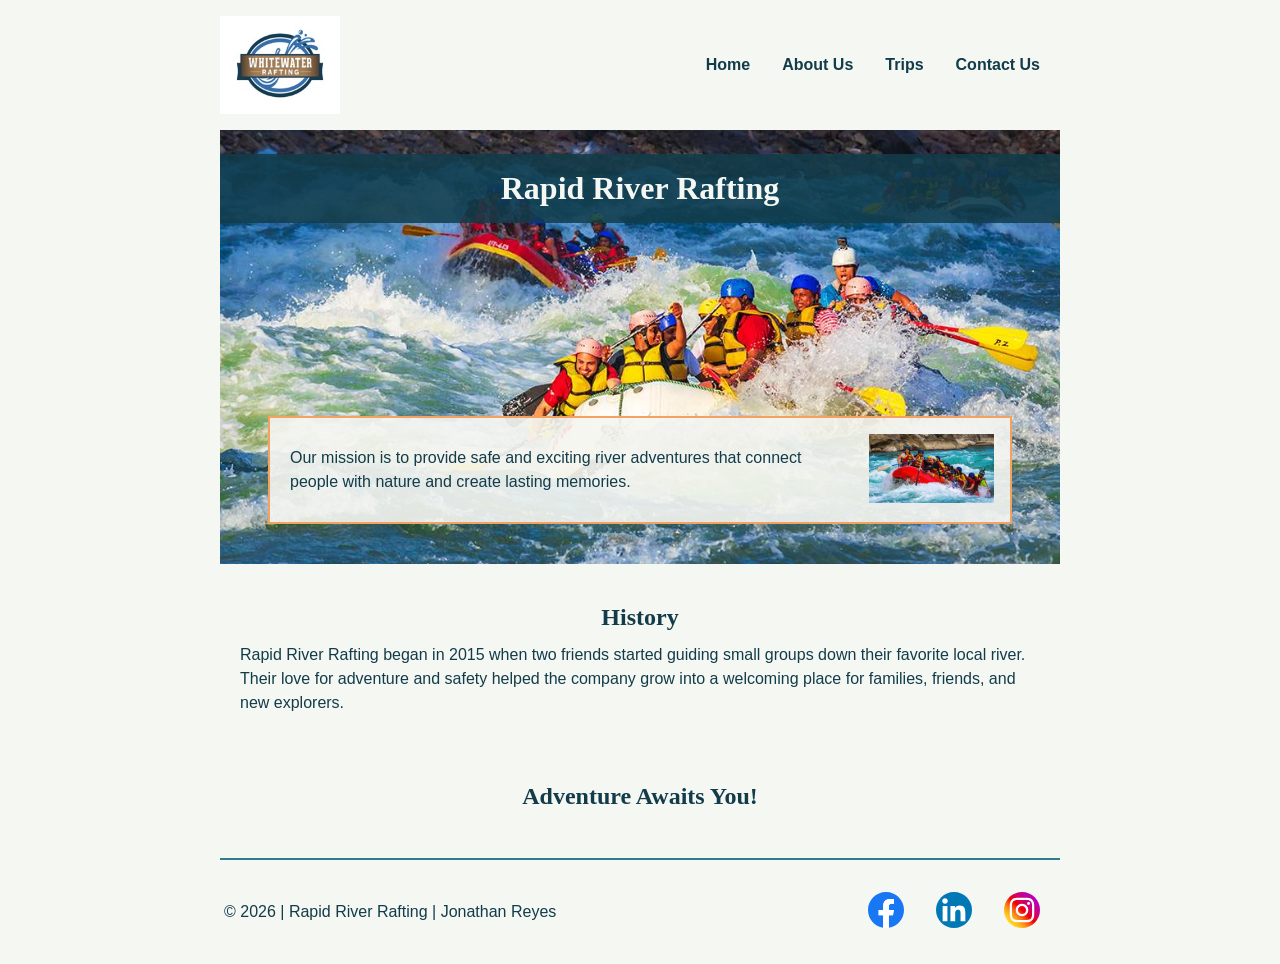
==== wwr/about.html @ 3f1584e4 "assignment week 3" ====
<!DOCTYPE html>
<html lang="en-US">

<head>
    <meta charset="UTF-8">
    <meta name="viewport" content="width=device-width, initial-scale=1.0">
    <meta name="description"
      content="Learn about Rapid River Rafting, our history, and our mission to provide safe outdoor adventures.">
    <meta name="author" content="Jonathan Reyes">
    <title>About Us | Rapid River Rafting</title>
    <link rel="stylesheet" href="styles/rafting.css">
</head>

<body>
    <header>
        <img class="logo" src="images/logo.jpg" alt="Rapid River Rafting logo">
        <nav>
            <a href="index.html">Home</a>
            <a href="about.html">About Us</a>
            <a href="trips.html">Trips</a>
            <a href="contact.html">Contact Us</a>
        </nav>
    </header>

    <main>
        <div class="hero">
            <img src="images/rafting12_1024.jpg" alt="Rafting groups navigating white water rapids">
            <h1>Rapid River Rafting</h1>
            <article>
                <img src="images/rafting18_600.jpg"
                  alt="Happy rafting guests enjoying a river adventure">
                <p>Our mission is to provide safe and exciting river adventures that connect people
                    with nature and create lasting memories.</p>
            </article>
        </div>

        <section>
            <h2>History</h2>
            <p>Rapid River Rafting began in 2015 when two friends started guiding small groups down
                their favorite local river. Their love for adventure and safety helped the company
                grow into a welcoming place for families, friends, and new explorers.</p>
        </section>

        <section>
            <h2>Adventure Awaits You!</h2>
        </section>
    </main>

    <footer>
        <p>&copy; 2026 | Rapid River Rafting | Jonathan Reyes</p>
        <nav class="socialmedia">
            <a href="https://facebook.com">
                <img src="images/facebook.svg" alt="Facebook icon">
            </a>
            <a href="https://linkedin.com">
                <img src="images/linkedin.svg" alt="LinkedIn icon">
            </a>
            <a href="https://instagram.com">
                <img src="images/instagram.svg" alt="Instagram icon">
            </a>
        </nav>
    </footer>
</body>

</html>
---- wwr/styles/rafting.css ----
:root {
    --primary-color: #123c4a;
    --secondary-color: #2f7d8c;
    --accent1-color: #f4a261;
    --accent2-color: #f5f7f2;
    --heading-font: Georgia, "Times New Roman", serif;
    --body-font: Arial, Helvetica, sans-serif;
}

* {
    margin: 0;
    padding: 0;
    box-sizing: border-box;
}

body {
    font-family: var(--body-font);
    color: var(--primary-color);
    background-color: var(--accent2-color);
}

header,
main,
footer {
    width: 840px;
    margin: 0 auto;
}

h1,
h2 {
    font-family: var(--heading-font);
    color: var(--primary-color);
}

header {
    display: flex;
    align-items: center;
    justify-content: space-between;
    padding: 16px 0;
}

.logo {
    width: 120px;
    height: auto;
}

header nav {
    display: flex;
    gap: 8px;
}

nav {
    margin: 0;
    padding: 8px;
}

nav a {
    padding: 8px 12px;
    color: var(--primary-color);
    font-weight: bold;
    text-decoration: none;
}

nav a:hover {
    color: var(--secondary-color);
}

p {
    margin: 8px 0;
    padding: 4px;
    line-height: 1.5;
}

section {
    margin: 24px 0;
    padding: 16px;
}

section h2 {
    margin-bottom: 8px;
    text-align: center;
}

article {
    margin: 16px;
    padding: 16px;
}

.hero {
    position: relative;
}

.hero > img {
    display: block;
    width: 100%;
    height: auto;
}

.hero h1 {
    position: absolute;
    top: 24px;
    width: 100%;
    padding: 16px;
    text-align: center;
    color: var(--accent2-color);
    background-color: rgb(18 60 74 / 85%);
}

.hero article {
    position: absolute;
    right: 32px;
    bottom: 24px;
    left: 32px;
    border: 2px solid var(--accent1-color);
    color: var(--primary-color);
    background-color: rgb(245 247 242 / 90%);
}

.hero article img {
    float: right;
    width: 125px;
    margin-left: 16px;
}

footer {
    display: flex;
    align-items: center;
    justify-content: space-between;
    padding: 16px 0;
    border-top: 2px solid var(--secondary-color);
}

.socialmedia {
    display: flex;
    gap: 8px;
}

.socialmedia a {
    text-decoration: none;
}

.socialmedia img {
    width: 36px;
    height: 36px;
}
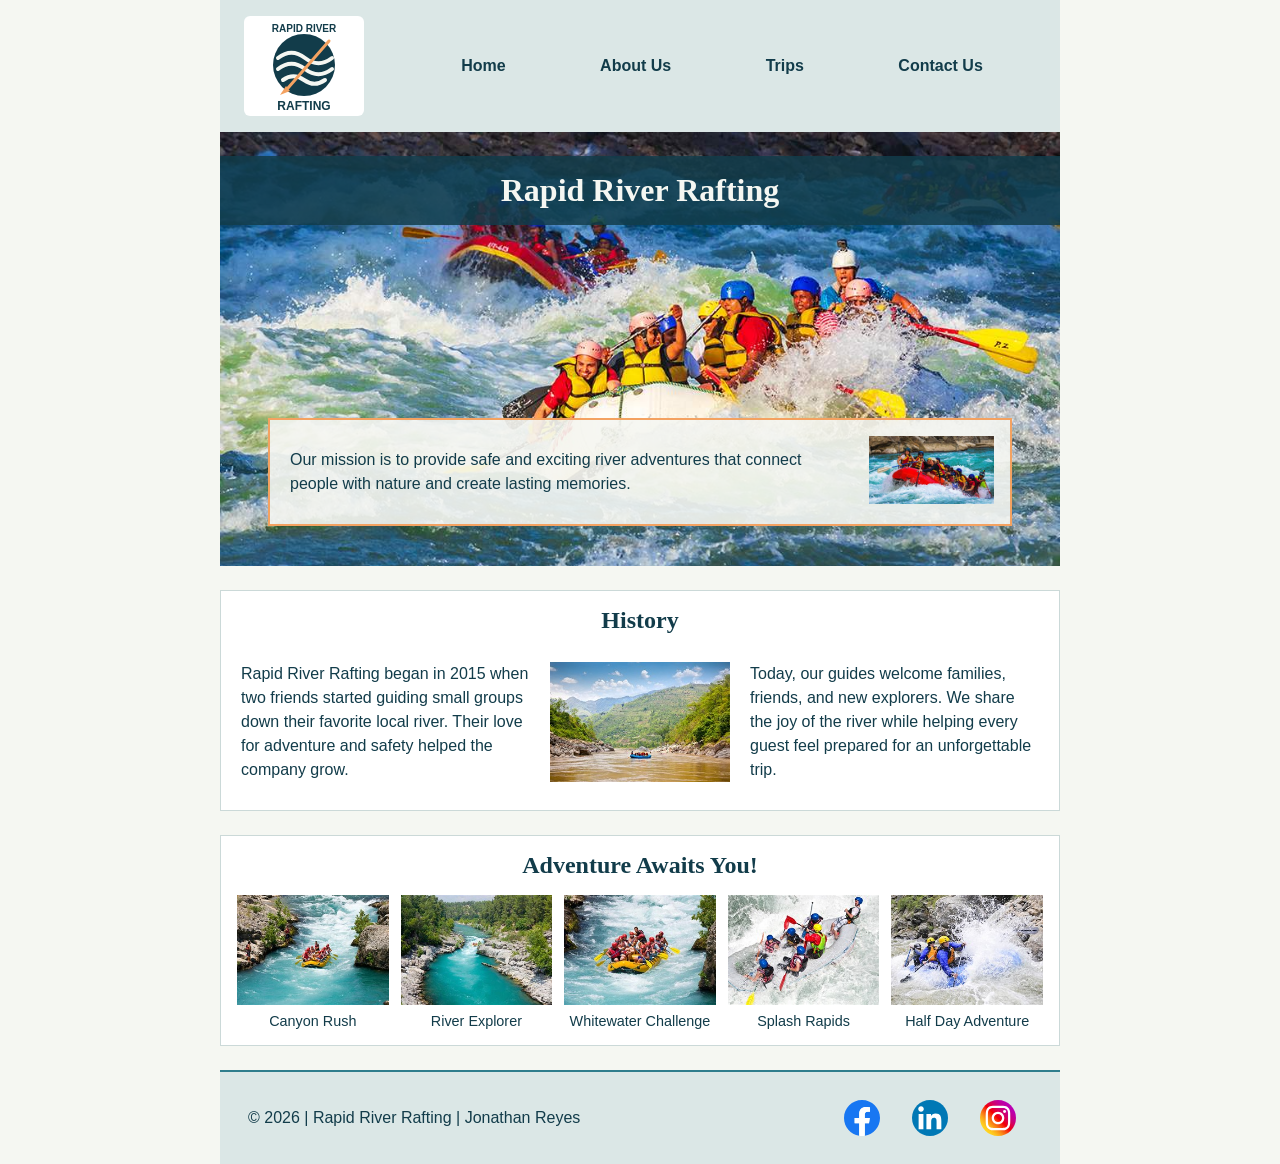
==== commit 1c43c5bb: "assignment w04" ====
--- a/wwr/about.html
+++ b/wwr/about.html
@@ -13,7 +13,7 @@
 
 <body>
     <header>
-        <img class="logo" src="images/logo.jpg" alt="Rapid River Rafting logo">
+        <img class="logo" src="images/rapid-river-logo.svg" alt="Rapid River Rafting logo">
         <nav>
             <a href="index.html">Home</a>
             <a href="about.html">About Us</a>
@@ -34,15 +34,48 @@
             </article>
         </div>
 
-        <section>
+        <section class="history">
             <h2>History</h2>
-            <p>Rapid River Rafting began in 2015 when two friends started guiding small groups down
-                their favorite local river. Their love for adventure and safety helped the company
-                grow into a welcoming place for families, friends, and new explorers.</p>
+            <div class="history-grid">
+                <p>Rapid River Rafting began in 2015 when two friends started guiding small groups
+                    down their favorite local river. Their love for adventure and safety helped the
+                    company grow.</p>
+                <img src="images/rafting43_600.jpg"
+                  alt="Rafting group crossing a river between green mountains" width="300" height="200">
+                <p>Today, our guides welcome families, friends, and new explorers. We share the joy
+                    of the river while helping every guest feel prepared for an unforgettable trip.</p>
+            </div>
         </section>
 
-        <section>
+        <section class="adventures">
             <h2>Adventure Awaits You!</h2>
+            <div class="adventure-grid">
+                <figure>
+                    <img src="images/rafting65_600.jpg"
+                      alt="Rafting group paddling through turquoise rapids" width="300" height="200">
+                    <figcaption>Canyon Rush</figcaption>
+                </figure>
+                <figure>
+                    <img src="images/rafting58_600.jpg"
+                      alt="River winding through a rocky, wooded canyon" width="300" height="200">
+                    <figcaption>River Explorer</figcaption>
+                </figure>
+                <figure>
+                    <img src="images/rafting53_600.jpg"
+                      alt="Rafting team navigating a fast section of whitewater" width="300" height="200">
+                    <figcaption>Whitewater Challenge</figcaption>
+                </figure>
+                <figure>
+                    <img src="images/rafting42_600.jpg"
+                      alt="Rafting team paddling through a wave of whitewater" width="300" height="200">
+                    <figcaption>Splash Rapids</figcaption>
+                </figure>
+                <figure>
+                    <img src="images/rafting29_600.jpg"
+                      alt="Two rafters riding through foaming rapids" width="300" height="200">
+                    <figcaption>Half Day Adventure</figcaption>
+                </figure>
+            </div>
         </section>
     </main>
 
--- a/wwr/styles/rafting.css
+++ b/wwr/styles/rafting.css
@@ -22,7 +22,7 @@
 header,
 main,
 footer {
-    width: 840px;
+    width: min(100%, 840px);
     margin: 0 auto;
 }
 
@@ -33,10 +33,12 @@
 }
 
 header {
-    display: flex;
-    align-items: center;
-    justify-content: space-between;
-    padding: 16px 0;
+    display: grid;
+    grid-template-columns: 140px 1fr;
+    align-items: center;
+    gap: 24px;
+    padding: 16px 24px;
+    background-color: #dbe7e6;
 }
 
 .logo {
@@ -46,7 +48,9 @@
 
 header nav {
     display: flex;
-    gap: 8px;
+    justify-content: space-around;
+    align-items: center;
+    gap: 4px;
 }
 
 nav {
@@ -63,6 +67,11 @@
 
 nav a:hover {
     color: var(--secondary-color);
+}
+
+header nav a {
+    display: block;
+    text-align: center;
 }
 
 p {
@@ -77,8 +86,50 @@
 }
 
 section h2 {
-    margin-bottom: 8px;
-    text-align: center;
+    margin-bottom: 16px;
+    text-align: center;
+}
+
+.history,
+.adventures {
+    border: 1px solid #cbd9d8;
+    background-color: #fff;
+}
+
+.history-grid {
+    display: grid;
+    grid-template-columns: 1fr 180px 1fr;
+    align-items: center;
+    gap: 16px;
+}
+
+.history-grid img {
+    display: block;
+    width: 100%;
+    height: auto;
+}
+
+.adventure-grid {
+    display: grid;
+    grid-template-columns: repeat(5, minmax(0, 1fr));
+    gap: 12px;
+}
+
+.adventure-grid figure {
+    min-width: 0;
+    text-align: center;
+}
+
+.adventure-grid img {
+    display: block;
+    width: 100%;
+    height: 110px;
+    object-fit: cover;
+}
+
+.adventure-grid figcaption {
+    padding-top: 8px;
+    font-size: 0.9rem;
 }
 
 article {
@@ -126,13 +177,17 @@
     display: flex;
     align-items: center;
     justify-content: space-between;
-    padding: 16px 0;
+    gap: 16px;
+    padding: 12px 24px;
     border-top: 2px solid var(--secondary-color);
+    background-color: #dbe7e6;
 }
 
 .socialmedia {
     display: flex;
+    align-items: center;
     gap: 8px;
+    margin-left: auto;
 }
 
 .socialmedia a {
@@ -140,6 +195,65 @@
 }
 
 .socialmedia img {
+    display: block;
     width: 36px;
     height: 36px;
 }
+
+@media (max-width: 680px) {
+    header {
+        grid-template-columns: 1fr;
+        justify-items: center;
+        gap: 8px;
+    }
+
+    header nav {
+        flex-wrap: wrap;
+    }
+
+    .history-grid {
+        grid-template-columns: 1fr;
+    }
+
+    .history-grid img {
+        width: min(100%, 300px);
+        margin: 0 auto;
+    }
+
+    .adventure-grid {
+        grid-template-columns: repeat(2, minmax(0, 1fr));
+    }
+
+    .hero article {
+        right: 12px;
+        bottom: 12px;
+        left: 12px;
+        margin: 0;
+        padding: 8px;
+    }
+
+    .hero article img {
+        width: 80px;
+    }
+}
+
+@media (max-width: 420px) {
+    .hero h1 {
+        top: 8px;
+        padding: 8px;
+        font-size: 1.2rem;
+    }
+
+    .hero article {
+        position: static;
+    }
+
+    footer {
+        flex-wrap: wrap;
+        justify-content: center;
+    }
+
+    .socialmedia {
+        margin-left: 0;
+    }
+}
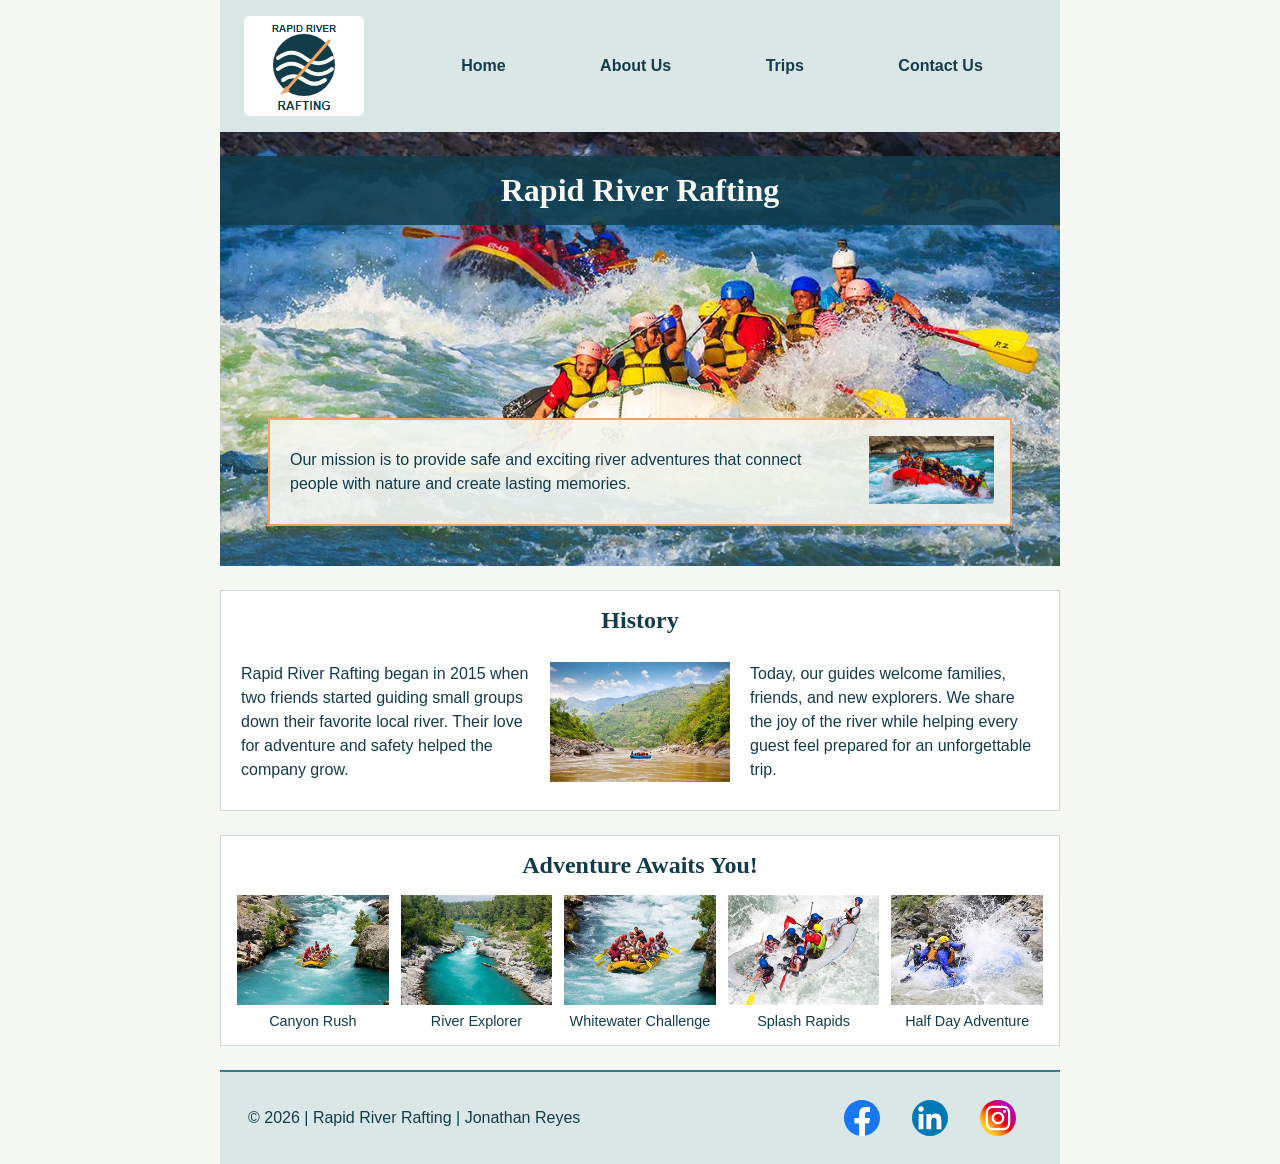
==== commit 87e2410a: "changes for audit and index" ====
--- a/wwr/about.html
+++ b/wwr/about.html
@@ -6,14 +6,14 @@
     <meta name="viewport" content="width=device-width, initial-scale=1.0">
     <meta name="description"
       content="Learn about Rapid River Rafting, our history, and our mission to provide safe outdoor adventures.">
-    <meta name="author" content="Jonathan Reyes">
+    <meta name="author" content="Jonathan Reyes Novoa">
     <title>About Us | Rapid River Rafting</title>
     <link rel="stylesheet" href="styles/rafting.css">
 </head>
 
 <body>
     <header>
-        <img class="logo" src="images/rapid-river-logo.svg" alt="Rapid River Rafting logo">
+        <img class="logo" src="images/rapid-river-logo.png" alt="Rapid River Rafting logo">
         <nav>
             <a href="index.html">Home</a>
             <a href="about.html">About Us</a>
@@ -83,13 +83,13 @@
         <p>&copy; 2026 | Rapid River Rafting | Jonathan Reyes</p>
         <nav class="socialmedia">
             <a href="https://facebook.com">
-                <img src="images/facebook.svg" alt="Facebook icon">
+                <img src="images/facebook.png" alt="Facebook icon">
             </a>
             <a href="https://linkedin.com">
-                <img src="images/linkedin.svg" alt="LinkedIn icon">
+                <img src="images/linkedin.png" alt="LinkedIn icon">
             </a>
             <a href="https://instagram.com">
-                <img src="images/instagram.svg" alt="Instagram icon">
+                <img src="images/instagram.png" alt="Instagram icon">
             </a>
         </nav>
     </footer>
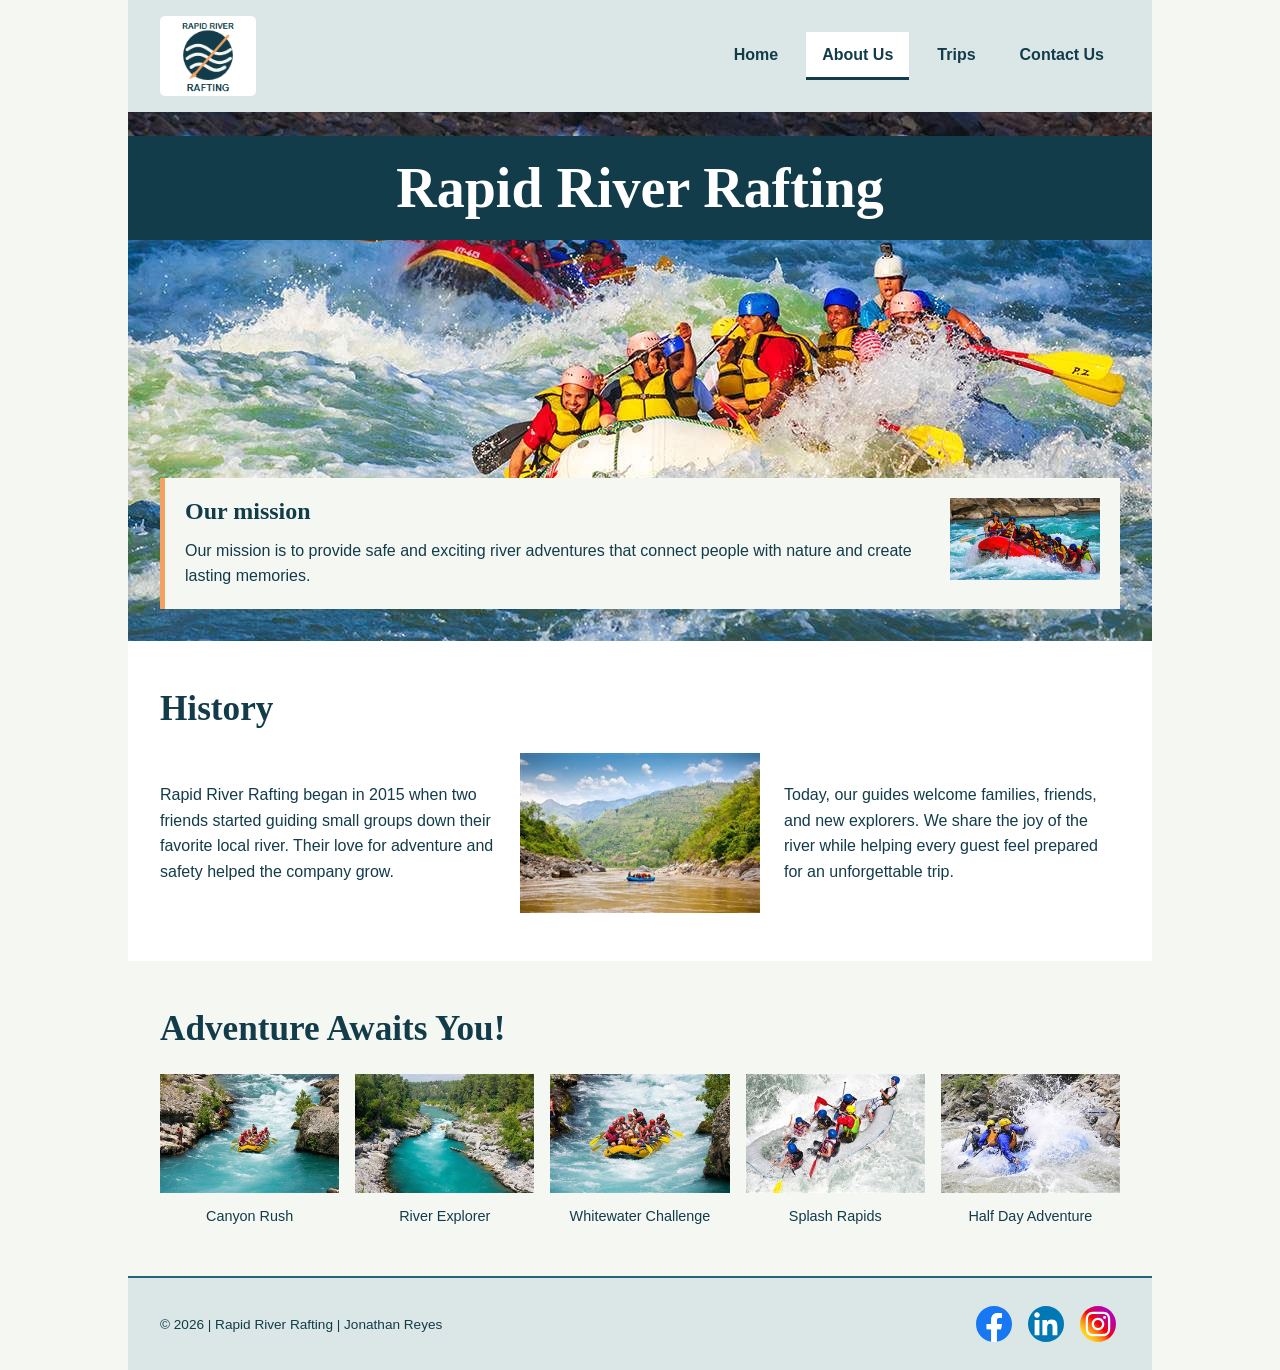
==== commit ff5313f8: "final assignment" ====
--- a/wwr/about.html
+++ b/wwr/about.html
@@ -12,23 +12,29 @@
 </head>
 
 <body>
+    <a class="skip-link" href="#main-content">Skip to main content</a>
     <header>
-        <img class="logo" src="images/rapid-river-logo.png" alt="Rapid River Rafting logo">
-        <nav>
+        <a class="brand" href="index.html" aria-label="Rapid River Rafting home">
+            <img class="logo" src="images/rapid-river-logo.png" alt="Rapid River Rafting logo"
+              width="120" height="100">
+        </a>
+        <nav aria-label="Main navigation">
             <a href="index.html">Home</a>
-            <a href="about.html">About Us</a>
+            <a href="about.html" aria-current="page">About Us</a>
             <a href="trips.html">Trips</a>
             <a href="contact.html">Contact Us</a>
         </nav>
     </header>
 
-    <main>
-        <div class="hero">
-            <img src="images/rafting12_1024.jpg" alt="Rafting groups navigating white water rapids">
+    <main id="main-content">
+        <div class="hero about-hero">
+            <img src="images/rafting-12-1024.jpg" alt="Rafting groups navigating white water rapids"
+              width="1024" height="529" fetchpriority="high">
             <h1>Rapid River Rafting</h1>
             <article>
-                <img src="images/rafting18_600.jpg"
-                  alt="Happy rafting guests enjoying a river adventure">
+                <img src="images/rafting-18-600.jpg"
+                  alt="Happy rafting guests enjoying a river adventure" width="600" height="328">
+                <h2>Our mission</h2>
                 <p>Our mission is to provide safe and exciting river adventures that connect people
                     with nature and create lasting memories.</p>
             </article>
@@ -40,8 +46,8 @@
                 <p>Rapid River Rafting began in 2015 when two friends started guiding small groups
                     down their favorite local river. Their love for adventure and safety helped the
                     company grow.</p>
-                <img src="images/rafting43_600.jpg"
-                  alt="Rafting group crossing a river between green mountains" width="300" height="200">
+                <img src="images/rafting-43-600.jpg"
+                  alt="Rafting group crossing a river between green mountains" width="300" height="200" loading="lazy">
                 <p>Today, our guides welcome families, friends, and new explorers. We share the joy
                     of the river while helping every guest feel prepared for an unforgettable trip.</p>
             </div>
@@ -51,28 +57,28 @@
             <h2>Adventure Awaits You!</h2>
             <div class="adventure-grid">
                 <figure>
-                    <img src="images/rafting65_600.jpg"
-                      alt="Rafting group paddling through turquoise rapids" width="300" height="200">
+                    <img src="images/rafting-65-600.jpg"
+                      alt="Rafting group paddling through turquoise rapids" width="300" height="200" loading="lazy">
                     <figcaption>Canyon Rush</figcaption>
                 </figure>
                 <figure>
-                    <img src="images/rafting58_600.jpg"
-                      alt="River winding through a rocky, wooded canyon" width="300" height="200">
+                    <img src="images/rafting-58-600.jpg"
+                      alt="River winding through a rocky, wooded canyon" width="300" height="200" loading="lazy">
                     <figcaption>River Explorer</figcaption>
                 </figure>
                 <figure>
-                    <img src="images/rafting53_600.jpg"
-                      alt="Rafting team navigating a fast section of whitewater" width="300" height="200">
+                    <img src="images/rafting-53-600.jpg"
+                      alt="Rafting team navigating a fast section of whitewater" width="300" height="200" loading="lazy">
                     <figcaption>Whitewater Challenge</figcaption>
                 </figure>
                 <figure>
-                    <img src="images/rafting42_600.jpg"
-                      alt="Rafting team paddling through a wave of whitewater" width="300" height="200">
+                    <img src="images/rafting-42-600.jpg"
+                      alt="Rafting team paddling through a wave of whitewater" width="300" height="200" loading="lazy">
                     <figcaption>Splash Rapids</figcaption>
                 </figure>
                 <figure>
-                    <img src="images/rafting29_600.jpg"
-                      alt="Two rafters riding through foaming rapids" width="300" height="200">
+                    <img src="images/rafting-29-600.jpg"
+                      alt="Two rafters riding through foaming rapids" width="300" height="200" loading="lazy">
                     <figcaption>Half Day Adventure</figcaption>
                 </figure>
             </div>
@@ -81,16 +87,10 @@
 
     <footer>
         <p>&copy; 2026 | Rapid River Rafting | Jonathan Reyes</p>
-        <nav class="socialmedia">
-            <a href="https://facebook.com">
-                <img src="images/facebook.png" alt="Facebook icon">
-            </a>
-            <a href="https://linkedin.com">
-                <img src="images/linkedin.png" alt="LinkedIn icon">
-            </a>
-            <a href="https://instagram.com">
-                <img src="images/instagram.png" alt="Instagram icon">
-            </a>
+        <nav class="socialmedia" aria-label="Social media">
+            <a href="https://facebook.com"><img src="images/facebook.png" alt="Facebook" width="36" height="36"></a>
+            <a href="https://linkedin.com"><img src="images/linkedin.png" alt="LinkedIn" width="36" height="36"></a>
+            <a href="https://instagram.com"><img src="images/instagram.png" alt="Instagram" width="36" height="36"></a>
         </nav>
     </footer>
 </body>
--- a/wwr/styles/rafting.css
+++ b/wwr/styles/rafting.css
@@ -1,8 +1,9 @@
 :root {
     --primary-color: #123c4a;
-    --secondary-color: #2f7d8c;
+    --secondary-color: #256575;
     --accent1-color: #f4a261;
     --accent2-color: #f5f7f2;
+    --surface-color: #dbe7e6;
     --heading-font: Georgia, "Times New Roman", serif;
     --body-font: Arial, Helvetica, sans-serif;
 }
@@ -17,160 +18,625 @@
     font-family: var(--body-font);
     color: var(--primary-color);
     background-color: var(--accent2-color);
+    line-height: 1.6;
 }
 
 header,
 main,
 footer {
-    width: min(100%, 840px);
+    width: min(100%, 1024px);
     margin: 0 auto;
 }
 
+main {
+    background-color: #fff;
+}
+
 h1,
+h2,
+h3 {
+    font-family: var(--heading-font);
+    line-height: 1.15;
+}
+
+h1 {
+    font-size: clamp(2rem, 4.5vw, 3.5rem);
+}
+
 h2 {
-    font-family: var(--heading-font);
+    font-size: clamp(1.65rem, 3vw, 2.2rem);
+}
+
+h3 {
+    font-size: 1.45rem;
+}
+
+p + p {
+    margin-top: 12px;
+}
+
+a {
     color: var(--primary-color);
+    text-underline-offset: 4px;
+}
+
+a:hover {
+    text-decoration-thickness: 2px;
+}
+
+img {
+    display: block;
+    max-width: 100%;
+    height: auto;
+}
+
+section {
+    padding: 48px 32px;
+}
+
+section > h2 {
+    margin-bottom: 24px;
 }
 
 header {
     display: grid;
-    grid-template-columns: 140px 1fr;
+    grid-template-columns: 120px 1fr;
+    align-items: center;
+    gap: 32px;
+    padding: 16px 32px;
+    background-color: var(--surface-color);
+}
+
+.brand {
+    display: block;
+    width: fit-content;
+}
+
+.logo {
+    width: 96px;
+}
+
+header nav {
+    display: flex;
+    justify-content: flex-end;
+    align-items: center;
+    gap: 12px;
+}
+
+header nav a {
+    padding: 10px 16px;
+    border-bottom: 3px solid transparent;
+    font-weight: bold;
+    text-align: center;
+    text-decoration: none;
+}
+
+header nav a:hover,
+header nav a[aria-current="page"] {
+    border-bottom-color: var(--primary-color);
+    background-color: #fff;
+}
+
+.skip-link {
+    position: absolute;
+    top: -100px;
+    left: 16px;
+    z-index: 10;
+    padding: 12px 20px;
+    background-color: #fff;
+    font-weight: bold;
+}
+
+.skip-link:focus {
+    top: 12px;
+}
+
+:focus-visible {
+    outline: 3px solid var(--secondary-color);
+    outline-offset: 4px;
+}
+
+.button,
+button {
+    display: inline-block;
+    padding: 12px 22px;
+    border: 2px solid var(--primary-color);
+    border-radius: 3px;
+    color: #fff;
+    background-color: var(--primary-color);
+    font: inherit;
+    font-weight: bold;
+    text-align: center;
+    text-decoration: none;
+    cursor: pointer;
+}
+
+.button:hover,
+button:hover {
+    background-color: var(--secondary-color);
+}
+
+.button-accent {
+    border-color: var(--accent1-color);
+    color: var(--primary-color);
+    background-color: var(--accent1-color);
+}
+
+.button-accent:hover {
+    border-color: #fff;
+    background-color: #fff;
+}
+
+.button-accent:focus-visible {
+    outline-color: #fff;
+}
+
+.text-link {
+    font-weight: bold;
+}
+
+.eyebrow {
+    margin-bottom: 12px;
+    font-size: 0.75rem;
+    font-weight: bold;
+    letter-spacing: 0.12em;
+    text-transform: uppercase;
+}
+
+/* Position the headings over the full-width hero images. */
+.hero {
+    position: relative;
+}
+
+.hero > img {
+    width: 100%;
+}
+
+.hero h1 {
+    position: absolute;
+    top: 24px;
+    width: 100%;
+    padding: 20px;
+    color: #fff;
+    background-color: var(--primary-color);
+    text-align: center;
+}
+
+.home-hero > img {
+    height: 510px;
+    object-fit: cover;
+    object-position: 65% center;
+}
+
+.home-hero::before {
+    position: absolute;
+    inset: 0 auto 0 0;
+    width: 55%;
+    background-color: rgb(18 60 74 / 96%);
+    content: "";
+}
+
+.home-hero h1 {
+    top: 64px;
+    left: 32px;
+    width: 48%;
+    padding: 0;
+    background-color: transparent;
+    text-align: left;
+}
+
+.hero-invite {
+    position: absolute;
+    bottom: 56px;
+    left: 32px;
+    width: 46%;
+    color: #fff;
+}
+
+.hero-invite p {
+    margin-bottom: 24px;
+    max-width: 38ch;
+    font-size: 1.05rem;
+}
+
+.river-strip {
+    display: grid;
+    grid-template-columns: repeat(3, 1fr);
+    padding: 18px 24px;
+    background-color: var(--surface-color);
+    font-size: 0.85rem;
+    font-weight: bold;
+    text-align: center;
+}
+
+.river-strip p {
+    margin: 0;
+}
+
+.section-heading {
+    max-width: 620px;
+    margin-bottom: 28px;
+}
+
+.section-heading h2,
+.newsletter h2,
+.contact-cta h2 {
+    margin-bottom: 16px;
+}
+
+.offerings-grid,
+.newsletter,
+.trip-preparation,
+.contact-grid {
+    display: grid;
+    grid-template-columns: repeat(2, minmax(0, 1fr));
+    gap: 32px;
+}
+
+.offering {
+    display: grid;
+    grid-template-columns: 38% minmax(0, 1fr);
+    gap: 20px;
+}
+
+.offering img {
+    width: 100%;
+    height: 100%;
+    min-height: 240px;
+    object-fit: cover;
+}
+
+.offering h3,
+.offering p {
+    margin-bottom: 14px;
+}
+
+.offering p,
+.offering a {
+    font-size: 0.9rem;
+}
+
+.newsletter {
+    align-items: center;
+    background-color: var(--surface-color);
+}
+
+.newsletter-form,
+.contact-form,
+.field,
+.message-field {
+    display: grid;
+    gap: 10px;
+}
+
+.newsletter-form {
+    grid-template-columns: repeat(2, minmax(0, 1fr));
+    gap: 16px;
+}
+
+.newsletter-form button {
+    grid-column: 1 / -1;
+}
+
+label,
+legend {
+    font-weight: bold;
+}
+
+input,
+textarea {
+    font: inherit;
+}
+
+input[type="text"],
+input[type="email"],
+textarea {
+    width: 100%;
+    min-width: 0;
+    padding: 10px;
+    border: 1px solid var(--secondary-color);
+    border-radius: 3px;
+    color: var(--primary-color);
+    background-color: #fff;
+}
+
+textarea {
+    resize: vertical;
+}
+
+/* About Us: mission overlay, history columns, and five-photo gallery. */
+.about-hero article {
+    position: absolute;
+    right: 32px;
+    bottom: 32px;
+    left: 32px;
+    display: flow-root;
+    padding: 20px;
+    border-left: 5px solid var(--accent1-color);
+    background-color: var(--accent2-color);
+}
+
+.about-hero article img {
+    float: right;
+    width: 150px;
+    margin-left: 20px;
+}
+
+.about-hero article h2 {
+    margin-bottom: 12px;
+    font-size: 1.5rem;
+}
+
+.history-grid {
+    display: grid;
+    grid-template-columns: 1fr 240px 1fr;
     align-items: center;
     gap: 24px;
-    padding: 16px 24px;
-    background-color: #dbe7e6;
-}
-
-.logo {
-    width: 120px;
-    height: auto;
-}
-
-header nav {
-    display: flex;
-    justify-content: space-around;
-    align-items: center;
-    gap: 4px;
-}
-
-nav {
-    margin: 0;
-    padding: 8px;
-}
-
-nav a {
-    padding: 8px 12px;
-    color: var(--primary-color);
-    font-weight: bold;
-    text-decoration: none;
-}
-
-nav a:hover {
-    color: var(--secondary-color);
-}
-
-header nav a {
-    display: block;
-    text-align: center;
-}
-
-p {
-    margin: 8px 0;
-    padding: 4px;
-    line-height: 1.5;
-}
-
-section {
-    margin: 24px 0;
-    padding: 16px;
-}
-
-section h2 {
-    margin-bottom: 16px;
-    text-align: center;
-}
-
-.history,
-.adventures {
-    border: 1px solid #cbd9d8;
-    background-color: #fff;
-}
-
-.history-grid {
-    display: grid;
-    grid-template-columns: 1fr 180px 1fr;
-    align-items: center;
-    gap: 16px;
 }
 
 .history-grid img {
-    display: block;
-    width: 100%;
-    height: auto;
+    width: 100%;
+}
+
+.adventures,
+.employees {
+    background-color: var(--accent2-color);
 }
 
 .adventure-grid {
     display: grid;
     grid-template-columns: repeat(5, minmax(0, 1fr));
-    gap: 12px;
-}
-
-.adventure-grid figure {
+    gap: 16px;
+}
+
+figure {
     min-width: 0;
     text-align: center;
 }
 
 .adventure-grid img {
+    width: 100%;
+    aspect-ratio: 3 / 2;
+    object-fit: cover;
+}
+
+figcaption {
+    padding-top: 12px;
+    font-size: 0.9rem;
+}
+
+/* Trips: detailed cards and a complete comparison table. */
+.page-intro {
+    padding: 48px 32px;
+    background-color: var(--accent2-color);
+}
+
+.page-intro h1 {
+    margin-bottom: 20px;
+}
+
+.page-intro > p:last-child {
+    max-width: 65ch;
+}
+
+.trip-grid,
+.employee-grid {
+    display: grid;
+    grid-template-columns: repeat(3, minmax(0, 1fr));
+    gap: 24px;
+}
+
+.trip-card {
+    display: flex;
+    flex-direction: column;
+    border: 1px solid #b9ccce;
+}
+
+.trip-card > img {
+    width: 100%;
+    aspect-ratio: 3 / 2;
+    object-fit: cover;
+}
+
+.trip-content {
+    display: flex;
+    flex: 1;
+    flex-direction: column;
+    align-items: flex-start;
+    padding: 24px 20px;
+}
+
+.trip-content h3 {
+    margin-bottom: 16px;
+}
+
+.trip-content > p:not(.eyebrow) {
+    font-size: 0.95rem;
+}
+
+.trip-content .text-link {
+    margin-top: auto;
+    font-size: 0.9rem;
+}
+
+.trip-facts {
+    width: 100%;
+    margin: 20px 0;
+    padding-top: 12px;
+    border-top: 1px solid #b9ccce;
+    font-size: 0.9rem;
+}
+
+.trip-facts div {
+    display: flex;
+    justify-content: space-between;
+    gap: 12px;
+    padding: 3px 0;
+}
+
+.trip-facts dd {
+    font-weight: bold;
+}
+
+.trip-comparison {
+    padding-top: 0;
+}
+
+.table-scroll {
+    margin-top: 20px;
+    overflow-x: auto;
+}
+
+table {
+    width: 100%;
+    min-width: 680px;
+    border-collapse: collapse;
+    font-size: 0.9rem;
+    text-align: left;
+}
+
+caption {
+    padding: 12px;
+    background-color: var(--surface-color);
+    font-weight: bold;
+    text-align: left;
+}
+
+th,
+td {
+    padding: 14px 12px;
+    border-bottom: 1px solid #b9ccce;
+}
+
+thead {
+    color: #fff;
+    background-color: var(--primary-color);
+}
+
+tbody tr:nth-child(even) {
+    background-color: var(--accent2-color);
+}
+
+.small-print {
+    margin-top: 16px;
+    font-size: 0.85rem;
+}
+
+.trip-preparation {
+    background-color: var(--accent2-color);
+}
+
+.trip-preparation h2 {
+    margin-bottom: 16px;
+    font-size: 1.65rem;
+}
+
+.contact-cta {
+    display: flex;
+    align-items: center;
+    justify-content: space-between;
+    gap: 32px;
+    color: #fff;
+    background-color: var(--primary-color);
+}
+
+.contact-cta .button {
+    flex-shrink: 0;
+}
+
+/* Contact information and form share two columns on desktop. */
+.contact-grid {
+    padding: 40px 32px;
+}
+
+.contact-info {
+    align-self: start;
+    padding: 28px;
+    background-color: var(--accent2-color);
+}
+
+.contact-info h2 {
+    margin-bottom: 20px;
+}
+
+.contact-info address {
+    margin-bottom: 20px;
+    font-style: normal;
+    overflow-wrap: anywhere;
+}
+
+.map-panel {
+    margin-top: 24px;
+    border-top: 1px solid var(--secondary-color);
+}
+
+.map-panel summary {
+    padding: 16px 0;
+    font-weight: bold;
+    cursor: pointer;
+}
+
+.contact-map {
+    width: 100%;
+    height: 300px;
+    border: 1px solid var(--secondary-color);
+}
+
+.contact-form {
+    gap: 18px;
+}
+
+.contact-form h2 {
+    font-size: 1.8rem;
+}
+
+.form-row {
+    display: grid;
+    grid-template-columns: 60px minmax(0, 1fr);
+    align-items: center;
+    gap: 12px;
+}
+
+.contact-form fieldset {
+    min-width: 0;
+    border: 0;
+}
+
+.contact-form legend {
+    margin-bottom: 8px;
+}
+
+.choice {
+    display: flex;
+    align-items: flex-start;
+    gap: 10px;
+    padding: 6px 0;
+    font-weight: normal;
+    line-height: 1.4;
+    cursor: pointer;
+}
+
+.choice input {
+    flex-shrink: 0;
+    width: 18px;
+    height: 18px;
+    margin-top: 2px;
+    accent-color: var(--primary-color);
+}
+
+.employee-grid img {
+    width: min(100%, 160px);
+    margin: 0 auto;
+    border-radius: 3px;
+}
+
+.employee-grid figcaption {
+    font-weight: bold;
+}
+
+.employee-grid span {
     display: block;
-    width: 100%;
-    height: 110px;
-    object-fit: cover;
-}
-
-.adventure-grid figcaption {
-    padding-top: 8px;
-    font-size: 0.9rem;
-}
-
-article {
-    margin: 16px;
-    padding: 16px;
-}
-
-.hero {
-    position: relative;
-}
-
-.hero > img {
-    display: block;
-    width: 100%;
-    height: auto;
-}
-
-.hero h1 {
-    position: absolute;
-    top: 24px;
-    width: 100%;
-    padding: 16px;
-    text-align: center;
-    color: var(--accent2-color);
-    background-color: rgb(18 60 74 / 85%);
-}
-
-.hero article {
-    position: absolute;
-    right: 32px;
-    bottom: 24px;
-    left: 32px;
-    border: 2px solid var(--accent1-color);
-    color: var(--primary-color);
-    background-color: rgb(245 247 242 / 90%);
-}
-
-.hero article img {
-    float: right;
-    width: 125px;
-    margin-left: 16px;
+    font-weight: normal;
 }
 
 footer {
@@ -178,82 +644,182 @@
     align-items: center;
     justify-content: space-between;
     gap: 16px;
-    padding: 12px 24px;
+    padding: 24px 32px;
     border-top: 2px solid var(--secondary-color);
-    background-color: #dbe7e6;
+    background-color: var(--surface-color);
+    font-size: 0.85rem;
 }
 
 .socialmedia {
     display: flex;
     align-items: center;
     gap: 8px;
-    margin-left: auto;
 }
 
 .socialmedia a {
+    padding: 4px;
     text-decoration: none;
 }
 
 .socialmedia img {
-    display: block;
     width: 36px;
     height: 36px;
 }
 
-@media (max-width: 680px) {
+@media (max-width: 800px) {
+    .offerings-grid,
+    .newsletter,
+    .history-grid {
+        grid-template-columns: 1fr;
+    }
+
+    .history-grid img {
+        width: min(100%, 300px);
+        margin: 0 auto;
+    }
+
+    .offering img {
+        min-height: 180px;
+        max-height: 260px;
+    }
+
+    .trip-grid {
+        grid-template-columns: 1fr;
+    }
+
+    .trip-card {
+        display: grid;
+        grid-template-columns: 35% minmax(0, 1fr);
+    }
+
+    .trip-card > img {
+        height: 100%;
+    }
+
+    .contact-cta {
+        align-items: flex-start;
+        flex-direction: column;
+    }
+}
+
+@media (max-width: 600px) {
     header {
         grid-template-columns: 1fr;
         justify-items: center;
-        gap: 8px;
+        gap: 12px;
+        padding: 12px 16px;
     }
 
     header nav {
+        justify-content: center;
         flex-wrap: wrap;
-    }
-
-    .history-grid {
+        gap: 4px;
+    }
+
+    header nav a {
+        padding: 8px 10px;
+        font-size: 0.9rem;
+    }
+
+    section,
+    .page-intro,
+    .contact-grid {
+        padding: 32px 20px;
+    }
+
+    .home-hero > img {
+        height: 510px;
+    }
+
+    .home-hero::before {
+        inset: auto 0 0;
+        width: 100%;
+        height: 72%;
+    }
+
+    .home-hero h1 {
+        top: 176px;
+        left: 20px;
+        width: calc(100% - 40px);
+        font-size: 2.25rem;
+    }
+
+    .hero-invite {
+        right: 20px;
+        bottom: 32px;
+        left: 20px;
+        width: auto;
+    }
+
+    .hero-invite p {
+        font-size: 1rem;
+    }
+
+    .river-strip {
         grid-template-columns: 1fr;
-    }
-
-    .history-grid img {
-        width: min(100%, 300px);
-        margin: 0 auto;
+        gap: 4px;
+    }
+
+    .offering,
+    .trip-preparation,
+    .contact-grid {
+        grid-template-columns: 1fr;
+    }
+
+    .offering img {
+        height: 200px;
+    }
+
+    .about-hero h1 {
+        top: 16px;
+        padding: 12px;
+        font-size: 1.7rem;
+    }
+
+    .about-hero article {
+        position: static;
+        padding: 20px;
+    }
+
+    .about-hero article img {
+        width: 110px;
     }
 
     .adventure-grid {
         grid-template-columns: repeat(2, minmax(0, 1fr));
     }
 
-    .hero article {
-        right: 12px;
-        bottom: 12px;
-        left: 12px;
-        margin: 0;
-        padding: 8px;
-    }
-
-    .hero article img {
-        width: 80px;
-    }
-}
-
-@media (max-width: 420px) {
-    .hero h1 {
-        top: 8px;
-        padding: 8px;
-        font-size: 1.2rem;
-    }
-
-    .hero article {
-        position: static;
+    .trip-card {
+        display: flex;
+    }
+
+    .trip-card > img {
+        height: auto;
+    }
+
+    .trip-comparison {
+        padding-top: 0;
+    }
+
+    .employee-grid {
+        grid-template-columns: 1fr;
+        gap: 28px;
     }
 
     footer {
-        flex-wrap: wrap;
-        justify-content: center;
-    }
-
-    .socialmedia {
-        margin-left: 0;
-    }
-}
+        flex-direction: column;
+        padding: 24px 20px;
+        text-align: center;
+    }
+}
+
+@media (max-width: 380px) {
+    .newsletter-form,
+    .form-row {
+        grid-template-columns: 1fr;
+    }
+
+    .home-hero h1 {
+        font-size: 2rem;
+    }
+}
